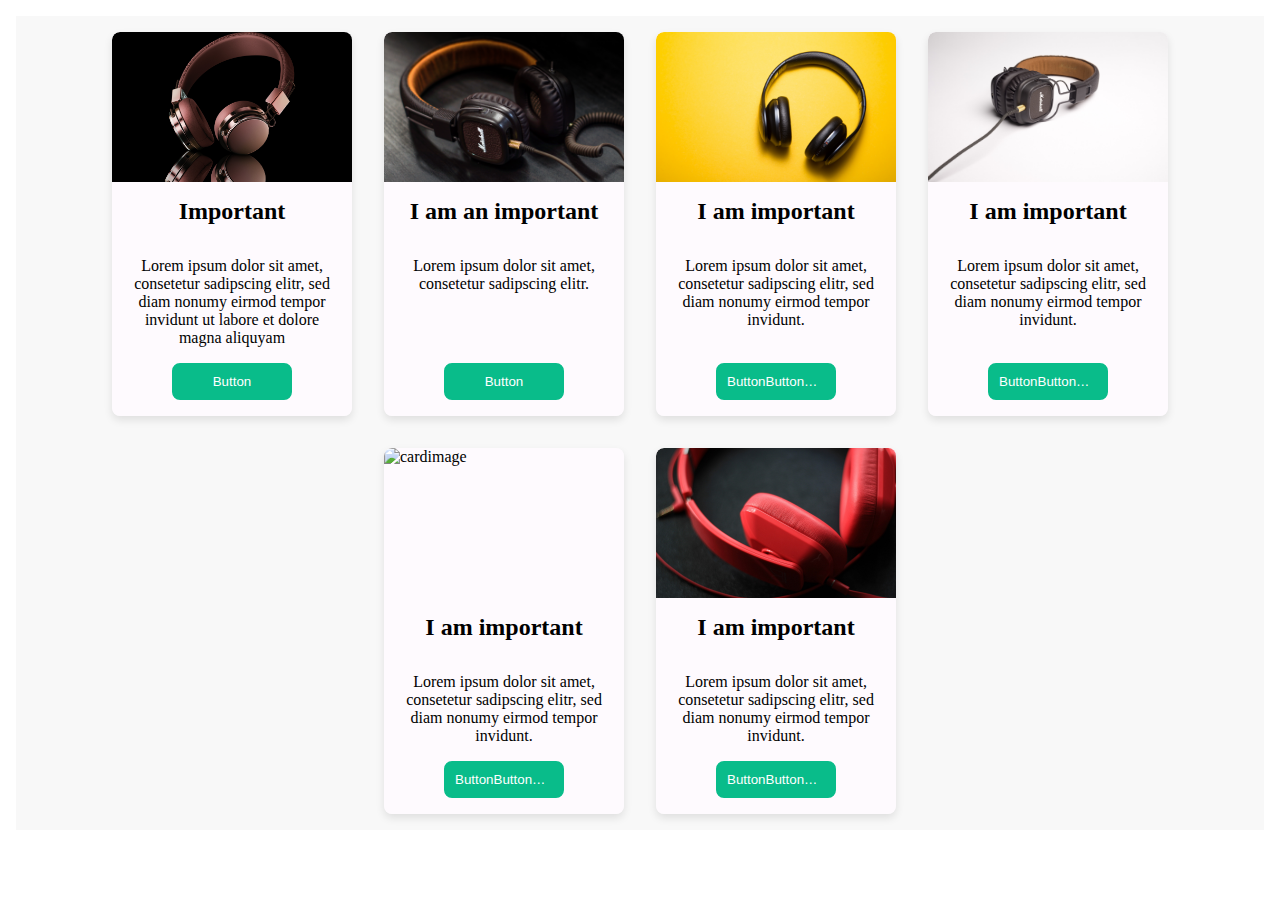
==== pages/cardstyleOne/cardstyleOne.html @ 4810035e "feat: initial creation of components project" ====
<!DOCTYPE html>
<html lang="en">
<head>
    <meta charset="UTF-8">
    <meta name="viewport" content="width=device-width, initial-scale=1.0">
    <title>Basic Carddesign</title>
    <link rel="stylesheet" href="./css/style.css">
</head>
<body>
    <div class="cards">
        <div class="cards_card card">
            <img class="card_img" src="../../img/products/headsets/01.jpg" alt="cardimage" width="600" height="600">
            <h2 class="card_headline">Important</h2>
            <p class="card_p">Lorem ipsum dolor sit amet, consetetur sadipscing elitr, sed diam nonumy eirmod tempor invidunt ut labore et dolore magna aliquyam</p>
            <button class="card_button">Button</button>
        </div>
        <div class="cards_card card">
            <img class="card_img" src="../../img/products/headsets/02.jpg" alt="cardimage" width="600" height="600">
            <h2 class="card_headline">I am an important</h2>
            <p class="card_p">Lorem ipsum dolor sit amet, consetetur sadipscing elitr.</p>
            <button class="card_button">Button</button>
        </div>
        <div class="cards_card card">
            <img class="card_img" src="../../img/products/headsets/03.jpg" alt="cardimage" width="600" height="600">
            <h2 class="card_headline">I am important</h2>
            <p class="card_p">Lorem ipsum dolor sit amet, consetetur sadipscing elitr, sed diam nonumy eirmod tempor invidunt.</p>
            <button class="card_button">ButtonButtonButtonButton</button>
        </div>
        <div class="cards_card card">
            <img class="card_img" src="../../img/products/headsets/04.jpg" alt="cardimage" width="600" height="600">
            <h2 class="card_headline">I am important</h2>
            <p class="card_p">Lorem ipsum dolor sit amet, consetetur sadipscing elitr, sed diam nonumy eirmod tempor invidunt.</p>
            <button class="card_button">ButtonButtonButtonButton</button>
        </div>
        <div class="cards_card card">
            <img class="card_img" src="../../img/products/headsets/05.jpg" alt="cardimage" width="600" height="600">
            <h2 class="card_headline">I am important</h2>
            <p class="card_p">Lorem ipsum dolor sit amet, consetetur sadipscing elitr, sed diam nonumy eirmod tempor invidunt.</p>
            <button class="card_button">ButtonButtonButtonButton</button>
        </div>
        <div class="cards_card card">
            <img class="card_img" src="../../img/products/headsets/06.jpg" alt="cardimage" width="600" height="600">
            <h2 class="card_headline">I am important</h2>
            <p class="card_p">Lorem ipsum dolor sit amet, consetetur sadipscing elitr, sed diam nonumy eirmod tempor invidunt.</p>
            <button class="card_button">ButtonButtonButtonButton</button>
        </div>
    </div>
</body>
</html>
---- pages/cardstyleOne/css/style.css ----
/*#####################################################
  General Thinks
 #####################################################*/

 :root{
    /*Overall*/
    --basicborderRadius: 0.5rem;
    --basicPadding: 1rem;
    --basicMargin: 1rem;
    --darkFontColor: black;
    --brightFontColor: white;
  
    /*Cards*/
    --backgroundColorCards: #f8f8f8;
    --gap: 2rem;
  
    /*Card*/
    --minWidthCard: 120px;
    --maxWidthCard: 240px;
    --maxHightImg: 150px;
    --backgroundColorCard: rgba(255, 250, 255, 0.8);
    --boxShadow: 0 4px 8px rgba(0, 0, 0, 0.1);
  
    /*Button*/
    --buttonPadding: 9px;
    --buttonBackgroundColor: #09BC8A;
    --buttonBackgroundcolorHover: #24dda9;
    --buttonColor: white;
    --buttonBorder:  2px solid #09BC8A;
  }
  
  *{
      box-sizing: border-box;
      padding: 0;
      margin: 0;
      color: var(--darkFontColor);
  }
  
   /*#####################################################
    Cards Container
   #####################################################*/
  
   .cards{
      /*optik*/
      background-color: var(--backgroundColorCards);
      /*layout*/
      margin: var(--basicMargin);
      padding: var(--basicPadding);
      /*flex-parent*/
      display: flex; /*set class as flex container*/
      gap: var(--gap); /*gap between cards*/
      justify-content: center; /*aligns flex items along the primary-axis*/
      align-items: stretch; /*aligns flex items along the cross-axis - Items within a row*/
      flex-wrap: wrap;
      align-content: center; /*aligns flex rows along the cross-axis - Needed if more than one rows (affect only with wrap property)*/
  }
  
  
   /*#####################################################
    Card itself
   #####################################################*/
  .card {
      /*optik*/
      background-color: var(--backgroundColorCard);
      border-radius:  var(--basicborderRadius);
      box-shadow: var(--boxShadow);
      /*layout*/
      min-width: var(--minWidthCard);
      max-width: var(--maxWidthCard);
      /*Transform/Transition*/
      overflow: hidden; /*Everything above this element (too large) is hidden*/
      transition: transform 0.3s ease;
      /*flex-parent*/
      display: flex;
      flex-direction: column;
      justify-content:flex-start; /*aligns flex items along the primary-axis*/
  
    }
  
  
  /*#####################################################
    Card behavior
   #####################################################*/
    .card:hover {
      transform: translateY(-5px);
    }
  
  
  /*#####################################################
    Card Elements
   #####################################################*/
  .card_img{
    /*optik*/
    border-top-left-radius:  var(--basicborderRadius);
    /*box-shadow: var(--boxShadow); */
    /*layout*/
    max-width: 100%;
    height: var(--maxHightImg);
    object-fit: cover;
  }
  
  .card_headline{
    /*layout*/
    text-align: center;
    padding: var(--basicPadding);
  }
  
  .card_p{
    /*layout*/
    text-align: center;
    padding: var(--basicPadding);
    /*flex-child*/
    flex: 1; /*margin-bottom:auto will lead to the same behavior (pushing the button to the end) but without growing the p box*/
    /*margin-bottom:  auto; */
  }
  
  .card_button{
     /*layout*/
    width: 50%; /*in relation to the parent element*/
    display: block; /*needed to use margin:0 auto;*/
    padding: var(--buttonPadding);
    margin: 0 auto; /*centralizes the button*/
    margin-bottom: var(--basicMargin);
    /*optik*/
    border-radius: var(--basicborderRadius);
    background-color: var(--buttonBackgroundColor);
    color: var(--buttonColor);
    border: var(--buttonBorder);
    overflow: hidden; /*overflowing text will be hidden*/
    text-overflow: ellipsis; /*if overflow exist, the button-text will be cuttet with "..." works only togehter with "overflow: hidden"*/
  }
  
  .card_button:hover{
    background-color: var(--buttonBackgroundcolorHover);
  }
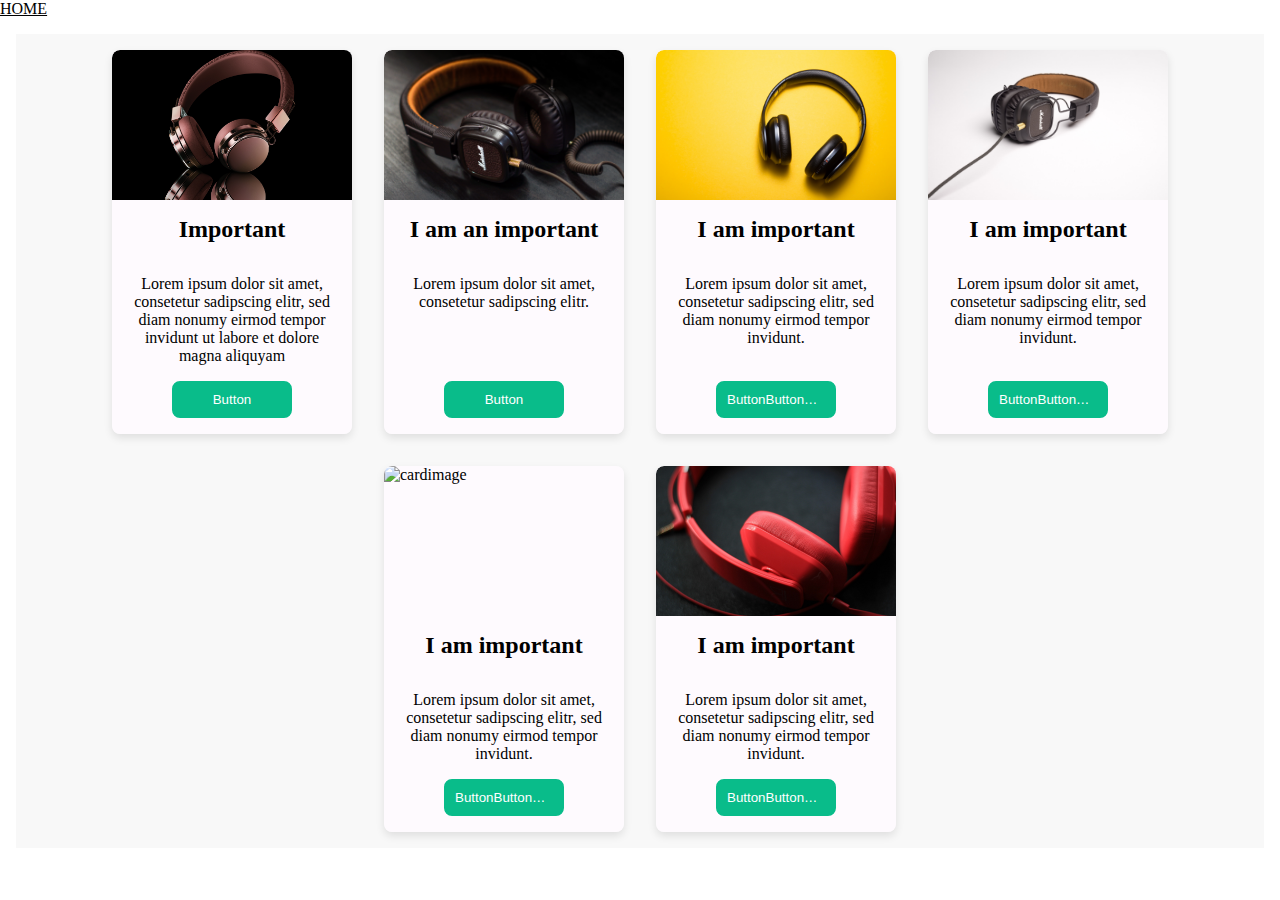
==== commit 3792e533: "feat: add links to pages" ====
--- a/pages/cardstyleOne/cardstyleOne.html
+++ b/pages/cardstyleOne/cardstyleOne.html
@@ -7,6 +7,9 @@
     <link rel="stylesheet" href="./css/style.css">
 </head>
 <body>
+    <header>
+        <a href="../../index.html">HOME</a>
+    </header>
     <div class="cards">
         <div class="cards_card card">
             <img class="card_img" src="../../img/products/headsets/01.jpg" alt="cardimage" width="600" height="600">
